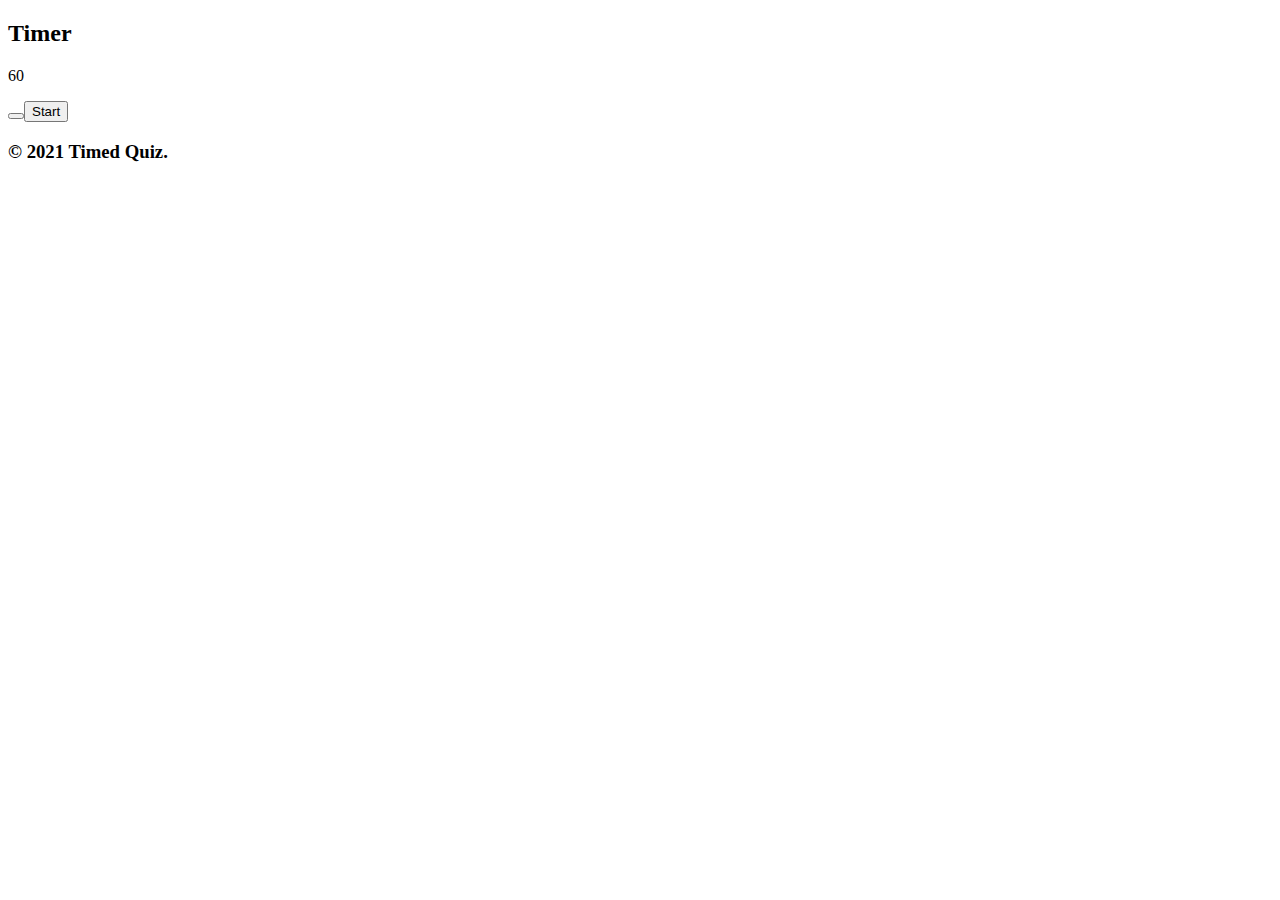
==== index.html @ e7db385c "Updated Javascript" ====
<!DOCTYPE html>
<html lang="en">
<head>
    <meta charset="UTF-8">
    <meta http-equiv="X-UA-Compatible" content="IE=edge">
    <meta name="viewport" content="width=device-width, initial-scale=1.0">
    <title>Timed Quiz</title>
</head>
<body>
    <header>
        <!-- Display the remaining time for the quiz -->
        <h2>Timer</h2>
        <p id="timer">60</p>
    </header>
    

    <main>
         <!-- Display the remaining time for the quiz -->
         <section id="start">
        <button 
        <!-- Contains the quiz itself -->
        <div id="quiz"></div>
        <!-- To start quiz -->
        <button id="start button">Start</button>
        <!-- Display the results of the quiz -->
        <div id="results"></div>
    </main>

    <footer>
        <h3>© 2021 Timed Quiz.</h3>
    </footer>
</body>
</html>
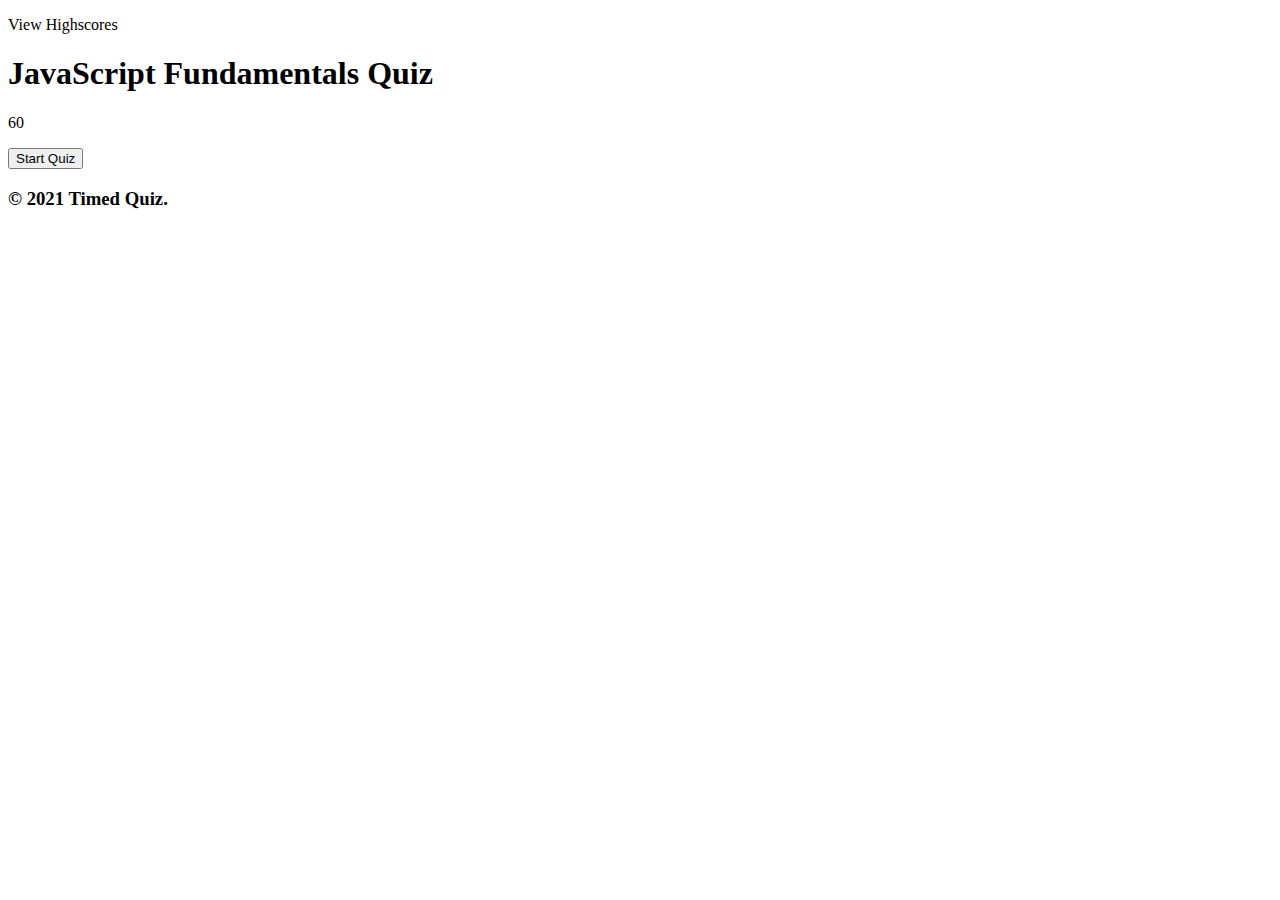
==== commit 01ed75ff: "Updated Countdown function within Javascript file" ====
--- a/index.html
+++ b/index.html
@@ -1,33 +1,34 @@
 <!DOCTYPE html>
 <html lang="en">
+
 <head>
     <meta charset="UTF-8">
     <meta http-equiv="X-UA-Compatible" content="IE=edge">
     <meta name="viewport" content="width=device-width, initial-scale=1.0">
-    <title>Timed Quiz</title>
+    <title>JavaScript Fundamentals Quiz</title>
 </head>
+
 <body>
     <header>
-        <!-- Display the remaining time for the quiz -->
-        <h2>Timer</h2>
-        <p id="timer">60</p>
+        <div>
+            <p>View Highscores</p>
+        </div>
     </header>
-    
+
 
     <main>
-         <!-- Display the remaining time for the quiz -->
-         <section id="start">
-        <button 
-        <!-- Contains the quiz itself -->
-        <div id="quiz"></div>
-        <!-- To start quiz -->
-        <button id="start button">Start</button>
-        <!-- Display the results of the quiz -->
-        <div id="results"></div>
+        <div id="startPage">
+            <h1>JavaScript Fundamentals Quiz</h1>
+            <!-- Display the remaining time for the quiz -->
+            <p id="timer">60</p>
+            <!-- To start quiz -->
+            <button id="startBtn">Start Quiz</button>
+        </div>
     </main>
 
     <footer>
         <h3>© 2021 Timed Quiz.</h3>
     </footer>
 </body>
+
 </html>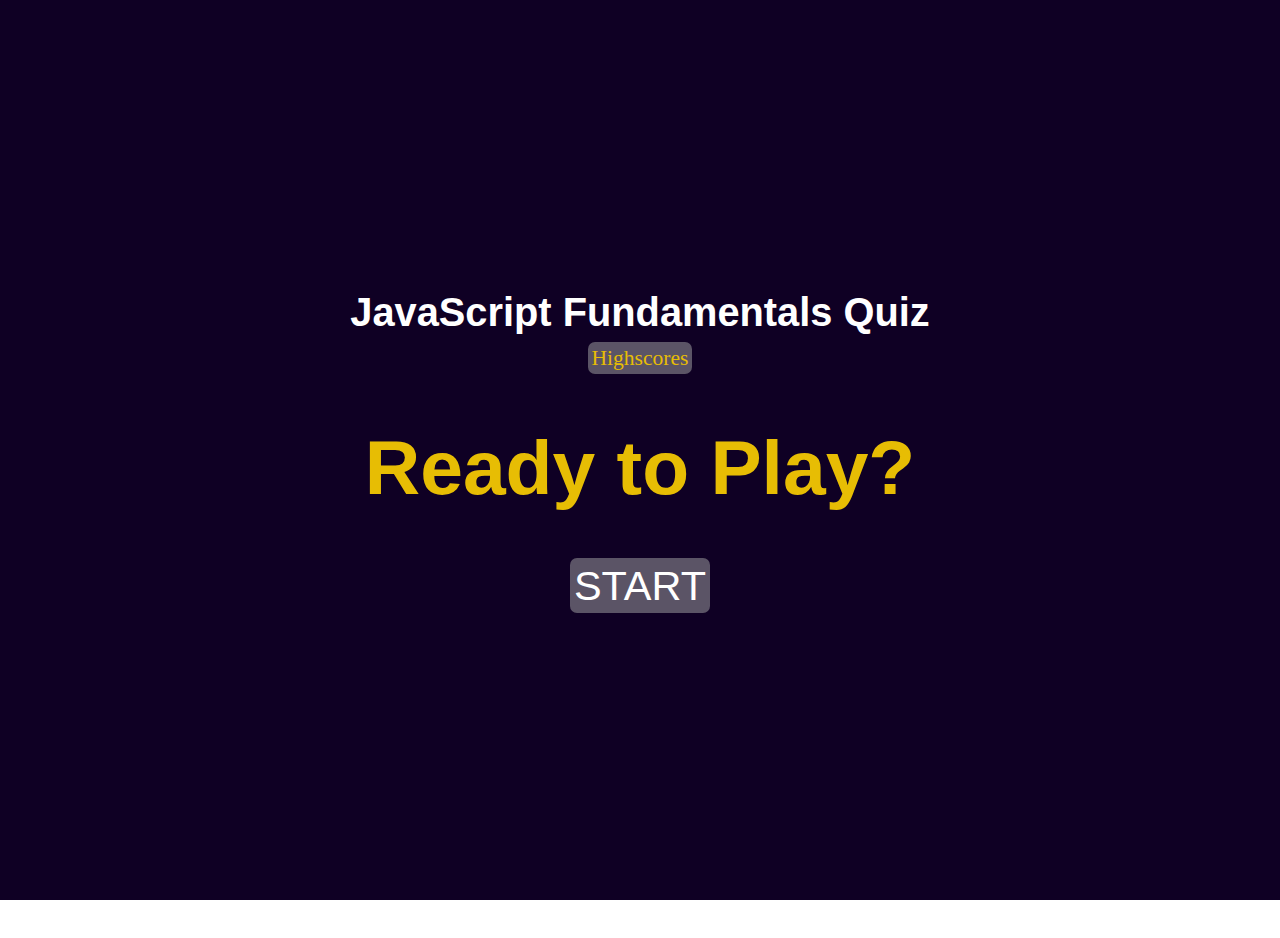
==== commit 7ebf8c62: "Updated html, css and Javascript file" ====
--- a/index.html
+++ b/index.html
@@ -5,26 +5,21 @@
     <meta charset="UTF-8">
     <meta http-equiv="X-UA-Compatible" content="IE=edge">
     <meta name="viewport" content="width=device-width, initial-scale=1.0">
-    <title>JavaScript Fundamentals Quiz</title>
+    <title>JavaScript Quiz</title>
+    <link rel="stylesheet" href="./style.css">
 </head>
 
 <body>
-    <header>
-        <div>
-            <p>View Highscores</p>
+        <div class = "container">
+            <div id="home">
+                <h2>JavaScript Fundamentals Quiz</h2>
+                <a id ="highscore-btn" href="/highscore.html">Highscores</a>
+                <h1>Ready to Play?</h1>
+                <a id = "start-btn" href="/game.html">START</a>
+                
+            </div>
+            
         </div>
-    </header>
-
-
-    <main>
-        <div id="startPage">
-            <h1>JavaScript Fundamentals Quiz</h1>
-            <!-- Display the remaining time for the quiz -->
-            <p id="timer">60</p>
-            <!-- To start quiz -->
-            <button id="startBtn">Start Quiz</button>
-        </div>
-    </main>
 
     <footer>
         <h3>© 2021 Timed Quiz.</h3>
--- a/style.css
+++ b/style.css
@@ -0,0 +1,75 @@
+* {
+    box-sizing: border-box;
+    text-align: center;
+    margin: 0;
+    padding: 0;
+    font-size: 120%;
+    font-family: Impact, Haettenschweiler, 'Arial Narrow Bold', sans-serif;
+}
+
+
+.container {
+    background-color: rgb(15, 0, 36);
+    width: 100vw;
+    height: 100vh;
+    display: flex;
+    justify-content: center;
+    align-items: center;
+}
+
+
+#highscore-btn {
+    font-family: Georgia, 'Times New Roman', Times, serif;
+    background-color: rgba(168, 168, 168, 0.5);
+    color: rgb(231, 189, 4);
+    padding: 4px;
+    border-radius: 7px;
+    font-size: 65%;
+    text-decoration: none;
+}
+
+
+#start-btn {
+    font-family: Impact, Haettenschweiler, 'Arial Narrow Bold', sans-serif;
+    background-color: rgb(168, 168, 168, 0.5);
+    color: rgb(255, 255, 255);
+    padding: 4px;
+    border-radius: 7px;
+    font-size: 125%;
+    text-decoration: none;
+}
+
+#highscore-btn:hover {
+    cursor: pointer;
+    box-shadow: 0 0 1.5rem 0 rgb(231, 189, 4);
+    transition: transform 100rem;
+    transform: scale(1.17);
+    color: rgb(68, 0, 255);
+    background-color: rgb(231, 189, 4);
+}
+
+#start-btn:hover {
+    cursor: pointer;
+    box-shadow: 0 0 3rem 0 green;
+    transition: transform 120rem;
+    transform: scale(1.07);
+    color: white;
+    background-color: green;
+}
+
+h1 {
+    color: rgb(231, 189, 4);
+    font-size: 4rem;
+    margin-bottom: 50px;
+    margin-top: 50px;
+}
+
+
+h2 {
+    color: white;
+}
+
+
+footer {
+    color: white;
+}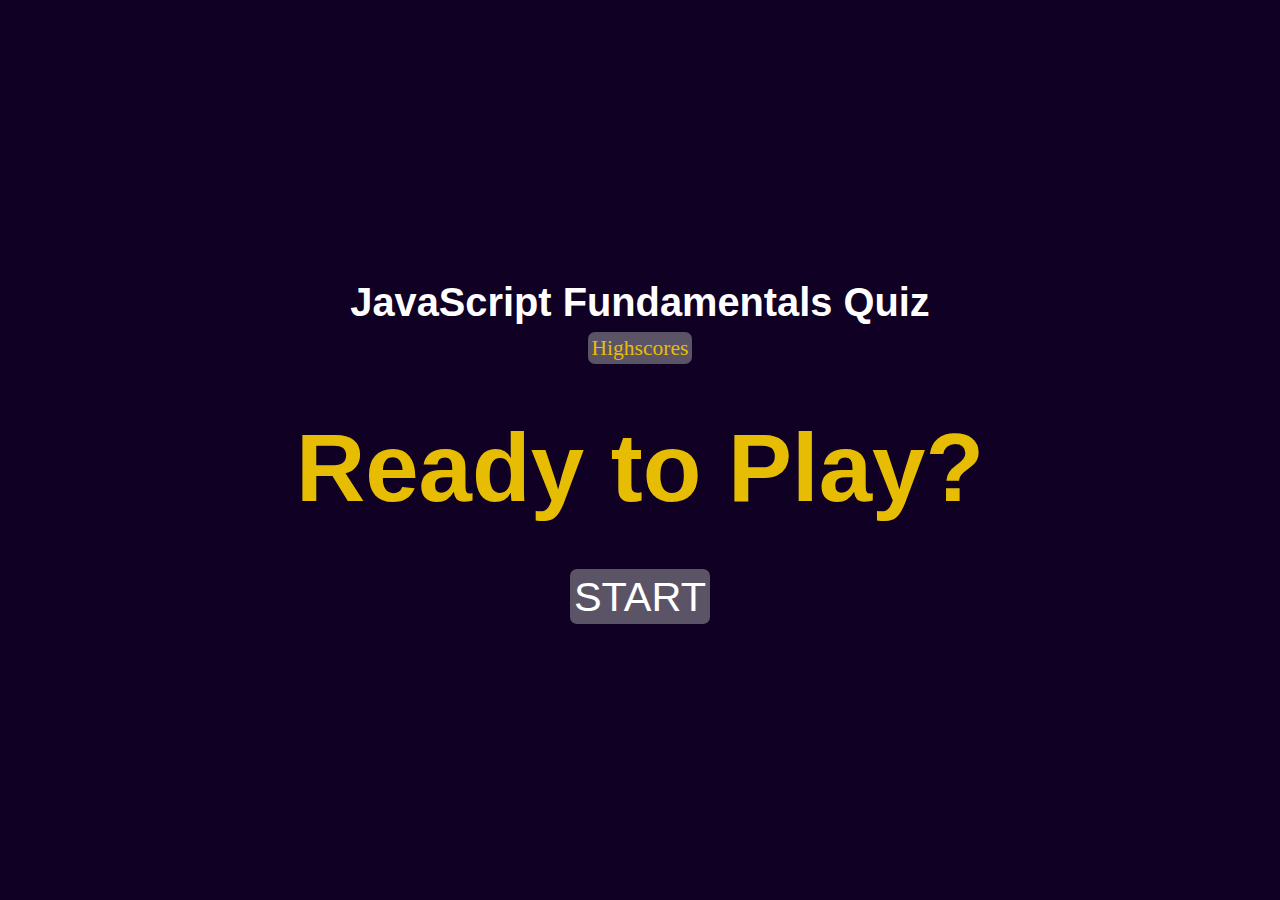
==== commit 9a34641e: "Updated folders" ====
--- a/index.html
+++ b/index.html
@@ -10,20 +10,18 @@
 </head>
 
 <body>
-        <div class = "container">
-            <div id="home">
-                <h2>JavaScript Fundamentals Quiz</h2>
-                <a id ="highscore-btn" href="/highscore.html">Highscores</a>
-                <h1>Ready to Play?</h1>
-                <a id = "start-btn" href="/game.html">START</a>
-                
-            </div>
-            
+    <div class="container">
+        <div id="play-screen">
+            <h2>JavaScript Fundamentals Quiz</h2>
+            <a id="highscore-btn" href="">Highscores</a>
+            <h1>Ready to Play?</h1>
+            <a id="start-btn" href="./play.html">START</a>
         </div>
+    </div>
 
-    <footer>
+    <!-- <footer>
         <h3>© 2021 Timed Quiz.</h3>
-    </footer>
+    </footer> -->
 </body>
 
 </html>--- a/style.css
+++ b/style.css
@@ -39,27 +39,30 @@
     text-decoration: none;
 }
 
+
 #highscore-btn:hover {
     cursor: pointer;
     box-shadow: 0 0 1.5rem 0 rgb(231, 189, 4);
-    transition: transform 100rem;
+    transition: transform 100ms;
     transform: scale(1.17);
     color: rgb(68, 0, 255);
     background-color: rgb(231, 189, 4);
 }
 
+
 #start-btn:hover {
     cursor: pointer;
     box-shadow: 0 0 3rem 0 green;
-    transition: transform 120rem;
+    transition: transform 100ms;
     transform: scale(1.07);
     color: white;
     background-color: green;
 }
 
+
 h1 {
     color: rgb(231, 189, 4);
-    font-size: 4rem;
+    font-size: 5rem;
     margin-bottom: 50px;
     margin-top: 50px;
 }
@@ -70,6 +73,8 @@
 }
 
 
-footer {
+/* footer {
+    display: flex;
+    justify-content: center;
     color: white;
-}+} */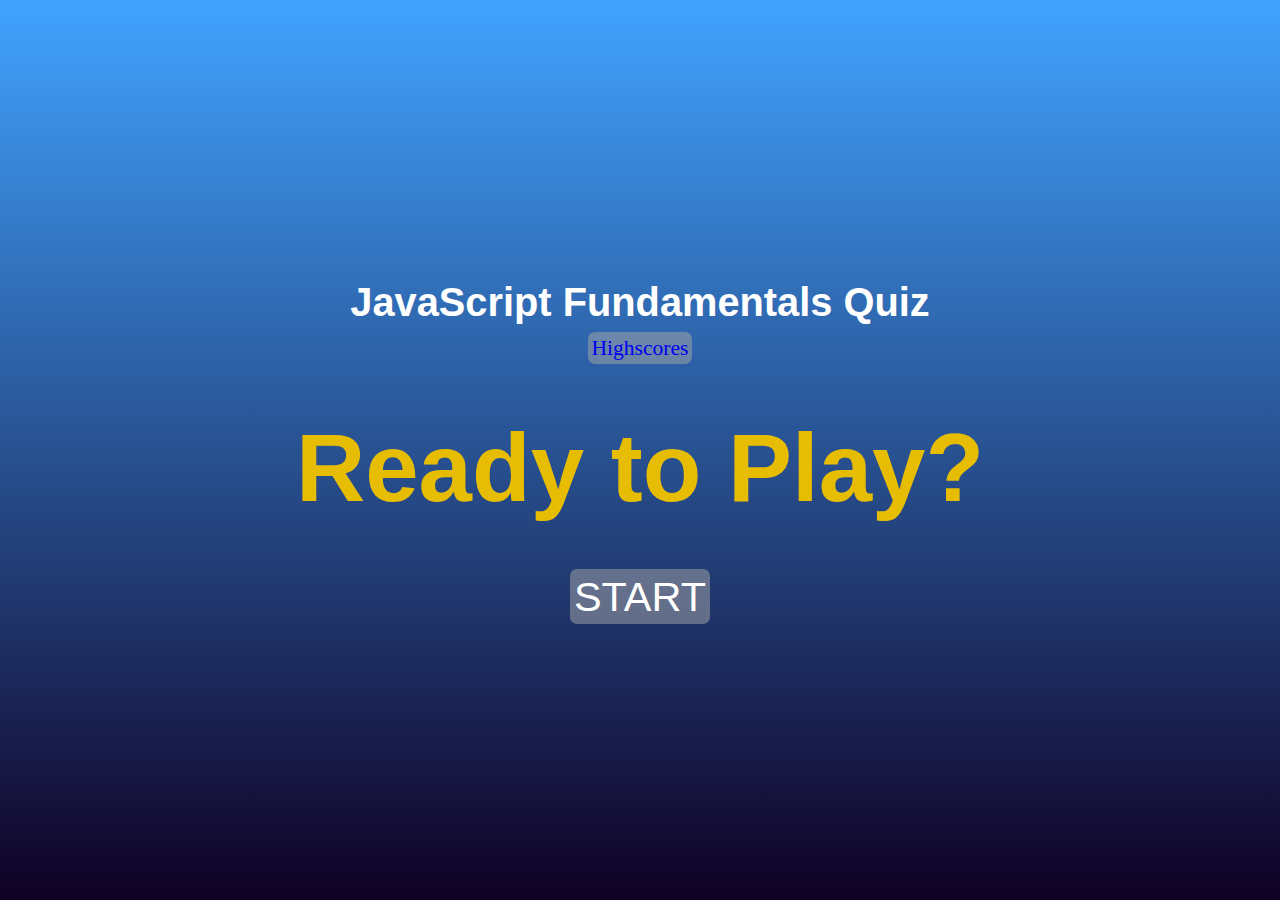
==== commit c8e0095e: "Updated JavaScript, html, css and README files" ====
--- a/index.html
+++ b/index.html
@@ -13,7 +13,7 @@
     <div class="container">
         <div id="play-screen">
             <h2>JavaScript Fundamentals Quiz</h2>
-            <a id="highscore-btn" href="">Highscores</a>
+            <a id="highscore-btn" href="./highscores.html">Highscores</a>
             <h1>Ready to Play?</h1>
             <a id="start-btn" href="./play.html">START</a>
         </div>
--- a/style.css
+++ b/style.css
@@ -9,7 +9,7 @@
 
 
 .container {
-    background-color: rgb(15, 0, 36);
+    background-image: linear-gradient(rgb(65, 163, 255), rgb(15, 0, 36));
     width: 100vw;
     height: 100vh;
     display: flex;
@@ -21,7 +21,7 @@
 #highscore-btn {
     font-family: Georgia, 'Times New Roman', Times, serif;
     background-color: rgba(168, 168, 168, 0.5);
-    color: rgb(231, 189, 4);
+    color: rrgb(204, 228, 250);
     padding: 4px;
     border-radius: 7px;
     font-size: 65%;
@@ -52,7 +52,7 @@
 
 #start-btn:hover {
     cursor: pointer;
-    box-shadow: 0 0 3rem 0 green;
+    box-shadow: 0 0 18px 0 rgb(231, 189, 4);
     transition: transform 100ms;
     transform: scale(1.07);
     color: white;
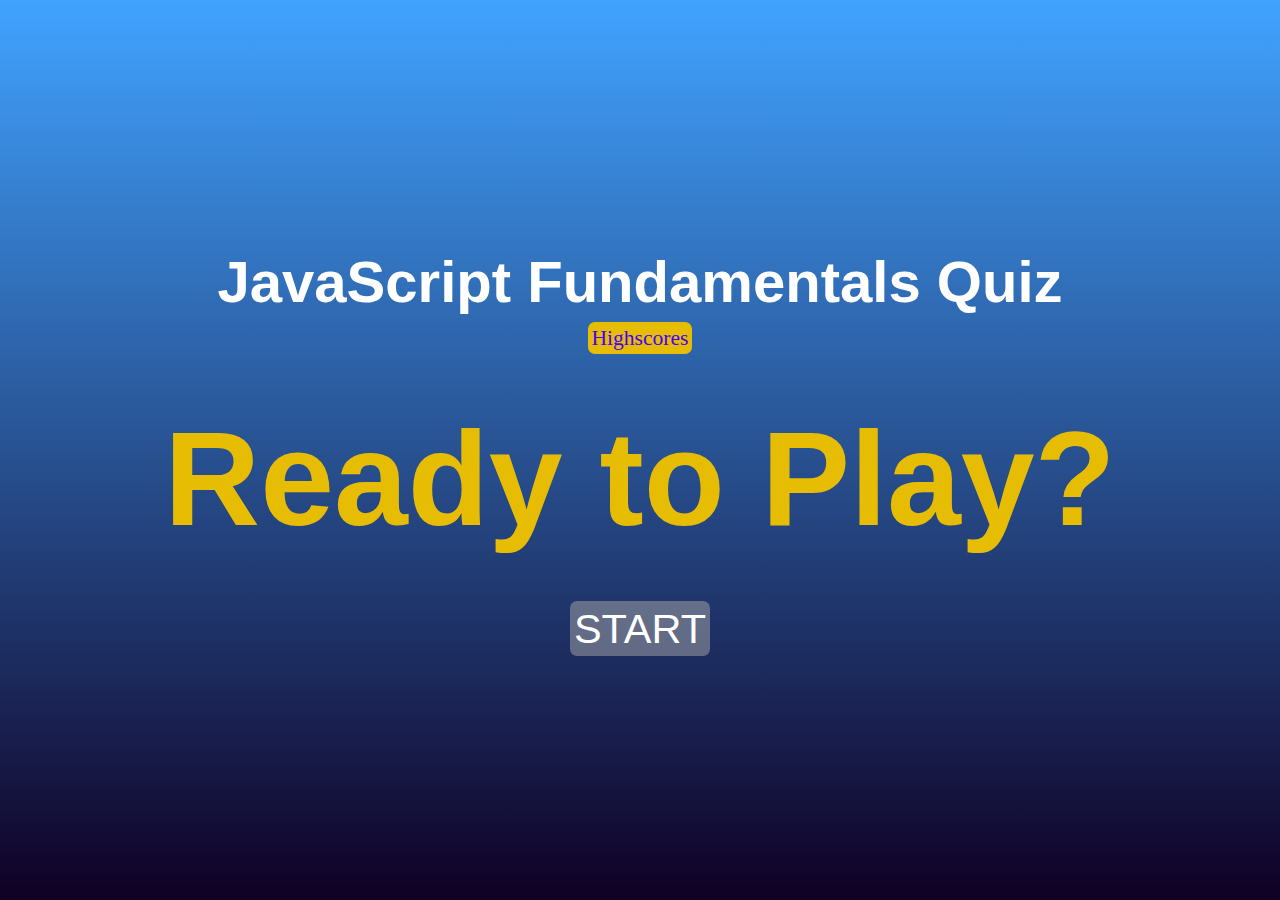
==== commit 5e135ea5: "Updated files" ====
--- a/index.html
+++ b/index.html
@@ -18,10 +18,6 @@
             <a id="start-btn" href="./play.html">START</a>
         </div>
     </div>
-
-    <!-- <footer>
-        <h3>© 2021 Timed Quiz.</h3>
-    </footer> -->
 </body>
 
 </html>--- a/style.css
+++ b/style.css
@@ -20,8 +20,8 @@
 
 #highscore-btn {
     font-family: Georgia, 'Times New Roman', Times, serif;
-    background-color: rgba(168, 168, 168, 0.5);
-    color: rrgb(204, 228, 250);
+    color: rgb(68, 0, 255);
+    background-color: rgb(231, 189, 4);
     padding: 4px;
     border-radius: 7px;
     font-size: 65%;
@@ -45,8 +45,8 @@
     box-shadow: 0 0 1.5rem 0 rgb(231, 189, 4);
     transition: transform 100ms;
     transform: scale(1.17);
-    color: rgb(68, 0, 255);
-    background-color: rgb(231, 189, 4);
+    background-color: rgb(204, 228, 250);
+    color: rgb(90, 90, 90);
 }
 
 
@@ -62,7 +62,7 @@
 
 h1 {
     color: rgb(231, 189, 4);
-    font-size: 5rem;
+    font-size: 400%;
     margin-bottom: 50px;
     margin-top: 50px;
 }
@@ -70,6 +70,8 @@
 
 h2 {
     color: white;
+    font-size: 175%;
+    font-family: 'Franklin Gothic Medium', 'Arial Narrow', Arial, sans-serif;
 }
 
 
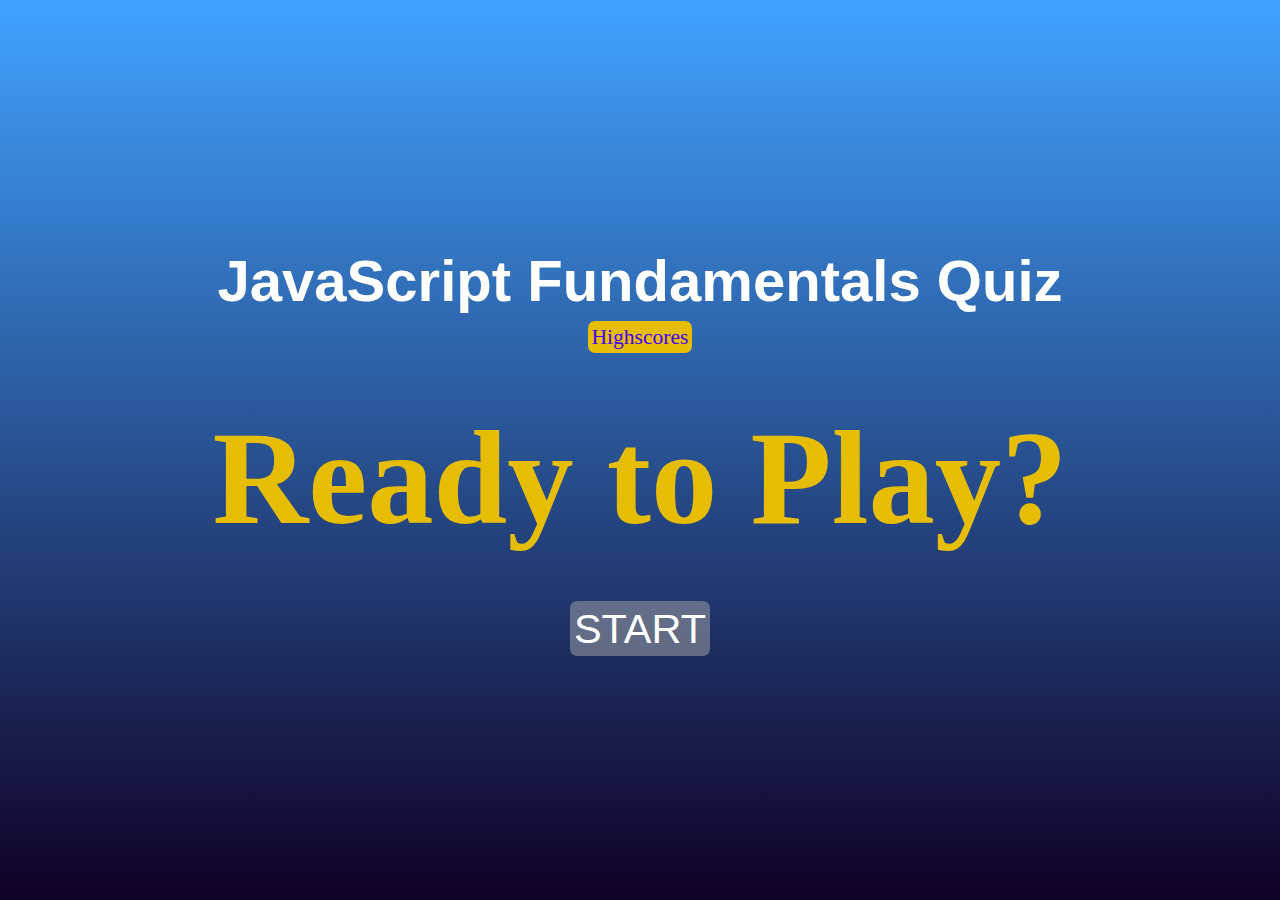
==== commit 273c1312: "Updated functionality to display questions and choices" ====
--- a/index.html
+++ b/index.html
@@ -18,6 +18,6 @@
             <a id="start-btn" href="./play.html">START</a>
         </div>
     </div>
+    <script src="script.js"></script>
 </body>
-
 </html>--- a/style.css
+++ b/style.css
@@ -4,7 +4,6 @@
     margin: 0;
     padding: 0;
     font-size: 120%;
-    font-family: Impact, Haettenschweiler, 'Arial Narrow Bold', sans-serif;
 }
 
 
@@ -74,6 +73,101 @@
     font-family: 'Franklin Gothic Medium', 'Arial Narrow', Arial, sans-serif;
 }
 
+.choice-container {
+    display: flex;
+    width: 100%;
+    height: auto;
+    background-color: rgb(204, 228, 250);
+    font-size: 30px;
+    border-radius: 5px;
+    padding: 10px;
+    margin-top: 10px;
+    margin-bottom: 10px;
+    font-family: sans-serif;
+}
+
+.choice-container:hover {
+    cursor: pointer;
+    box-shadow: 0 0 18px 0 rgb(231, 189, 4);
+    transition: transform 100ms;
+    transform: scale(1.17);
+}
+
+.choice-prefix {
+    color: rgb(15, 0, 36);
+    padding: 5px;
+}
+
+.choice-text {
+    color: rgb(112, 92, 0);
+    padding: 5px;
+}
+
+#question {
+    color: rgb(231, 189, 4);
+    text-align: center;
+    padding: 15px;
+    margin-bottom: 20px;
+    font-size: 175%;
+    display: flex;
+    flex-wrap: wrap;
+    font-family: Impact, Haettenschweiler, 'Arial Narrow Bold', sans-serif;
+
+}
+
+#timer {
+    color: white;
+    text-align: center;
+    margin-bottom: 10px;
+    font-size: 55%;
+}
+
+#display {
+    display: flex;
+    justify-content: space-between;
+}
+
+#display-item {
+    text-align: center;
+}
+
+.correct {
+    background: yellowgreen;
+}
+
+.incorrect {
+    background: red;
+}
+
+.highscores {
+    color: rgb(231, 189, 4);
+    background-image: linear-gradient(rgb(65, 163, 255), rgb(15, 0, 36));
+    text-align: center;
+    width: 100vw;
+    height: 100vh;
+    padding: 15px;
+    margin-bottom: 20px;
+    font-size: 200%;
+}
+
+#scores {
+    width: 100%;
+    font-size: 100%;
+    color: rgb(204, 228, 250);
+}
+
+h3 {
+    font-family: sans-serif;
+    font-size: 350%;
+}
+
+
+@media screen and (max-width: 768px) {
+    .choice-container {
+        min-width: 480px;
+    }
+}
+
 
 /* footer {
     display: flex;
